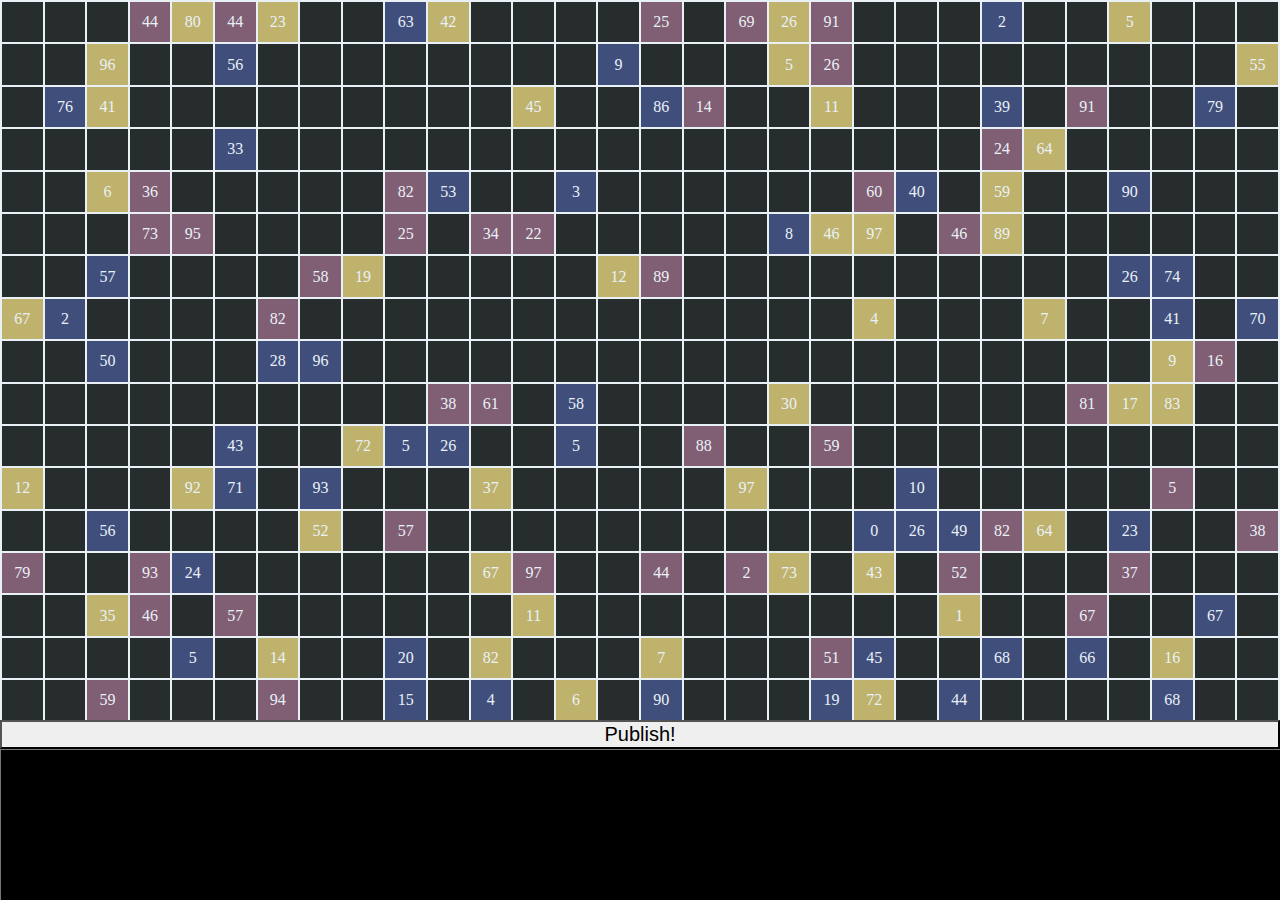
==== public/game.html @ f3b2dba3 "Fixxed css completely" ====
<!DOCTYPE html>
<html>
  <head>
    <title>codetiles</title>
    <link rel="stylesheet" type="text/css" href="css/game.css">
    <script src="js/lib/jquery.min.js"></script>
    <script src="js/lib/kinetic.min.js"></script>
    <script src="js/game.js"></script>
  </head>
  <body>

    <div id="content">
      <div id="board">
      </div>


    </div>
    <div id="code">

    </div>
  </body>
</html>
---- public/css/game.css ----
body, html {
  background-color: #e9f1f7;
  margin: 0;
  padding: 0;
}

td {
  background-color: #272d2d;
  height: 3vw;
  width: 3vw;
  color: #e9f1f7;
  text-align: center;
}

#content {
  height: 100vh;
  overflow: hidden;
}

#game-board {
  width: 100%;
  overflow: hidden;

  
  top: 0;
  left: 0;
  height: 100%;

}

/*
table, tr, td {
  border: 1px solid black;
}
*/

.blue {
  background-color: #404e7c;
}

.red {
  background-color: #805e73;
}

.yellow {
  background-color: #bfb26d;
}

#editor {
  height: 20vh;
  height: inherit;
  resize: none;
  display: block;
  background-color: black;
  color: white;
}

#editor, #code{
  padding: 0;
  margin: 0;
  overflow: hidden;
  width: inherit;
}

#code {
  padding: 0;
  margin: 0;
  width: 100vw;
  position: absolute;
  height: 20vh;
  left: 0;
  bottom: 0;
  background-color: black;
  color: white;
  z-index: 99;
}

#publish {
  border-radius: 0;
  width: inherit;
  font-size: 20px;
}
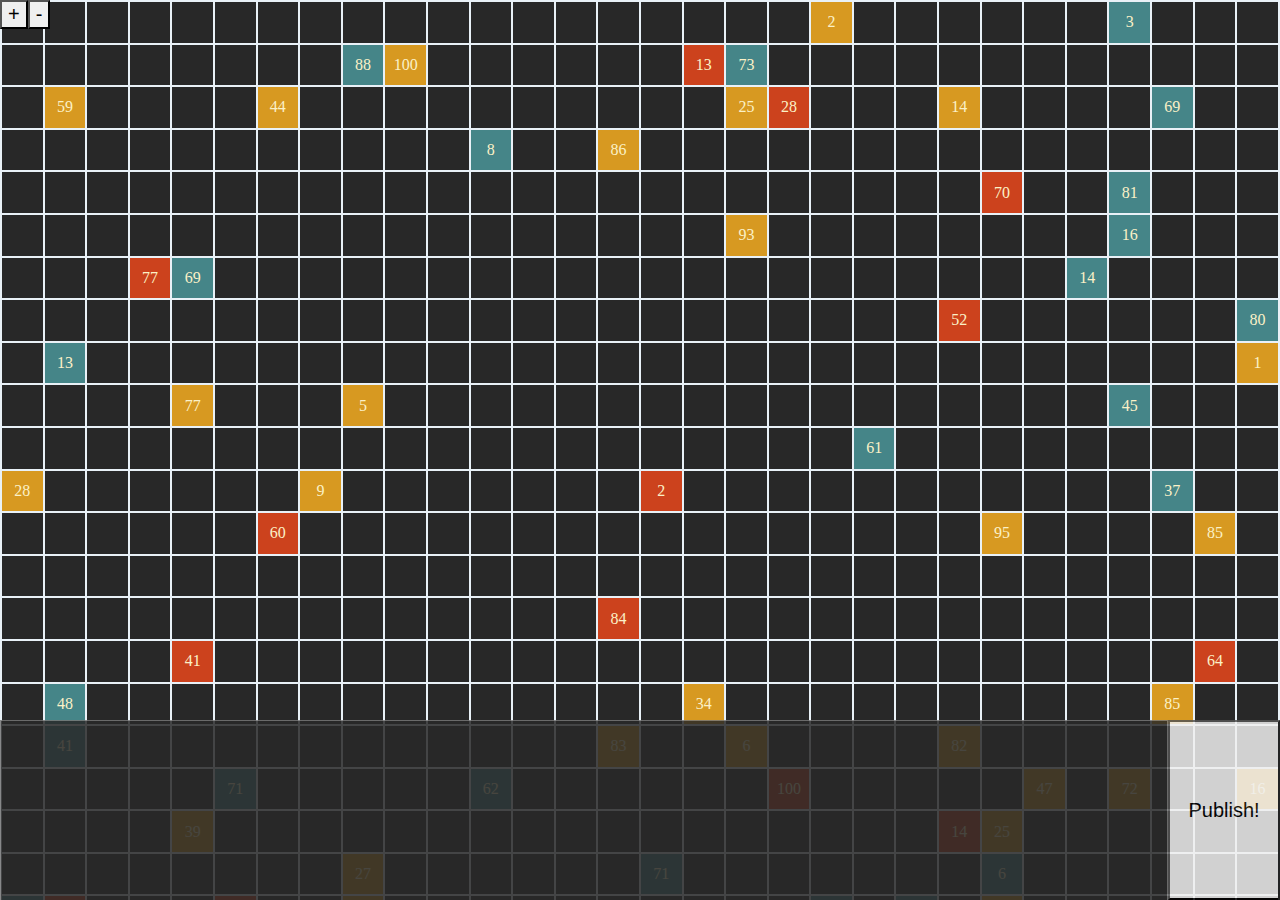
==== commit b26aa8d6: "Add zoom" ====
--- a/public/game.html
+++ b/public/game.html
@@ -8,14 +8,17 @@
     <script src="js/game.js"></script>
   </head>
   <body>
-
+    <div class="zoom">
+      <button onclick="zoomin()">+</button>
+      <button onclick="zoomout()">-</button>
+    </div>
     <div id="content">
       <div id="board">
       </div>
-
-
     </div>
     <div id="code">
+      <textarea id='editor'></textarea>
+      <button id='publish'>Publish!</button>
 
     </div>
   </body>
--- a/public/css/game.css
+++ b/public/css/game.css
@@ -5,10 +5,10 @@
 }
 
 td {
-  background-color: #272d2d;
+  background-color: #282828;
   height: 3vw;
-  width: 3vw;
-  color: #e9f1f7;
+  width: 3vh;
+  color: #fbf1c7;
   text-align: center;
 }
 
@@ -18,13 +18,14 @@
 }
 
 #game-board {
-  width: 100%;
+  width: 100vw;
   overflow: hidden;
 
-  
+
+
   top: 0;
   left: 0;
-  height: 100%;
+  height: 100vw;
 
 }
 
@@ -35,15 +36,15 @@
 */
 
 .blue {
-  background-color: #404e7c;
+  background-color: #458588;
 }
 
 .red {
-  background-color: #805e73;
+  background-color: #cc421d;
 }
 
 .yellow {
-  background-color: #bfb26d;
+  background-color: #d79921;
 }
 
 #editor {
@@ -51,13 +52,14 @@
   height: inherit;
   resize: none;
   display: block;
-  background-color: black;
-  color: white;
+  background-color: #282828;
+  color: #fbf1c7;
+  padding: 2vh 2vw;
+  width: 100vw;
 }
 
 #editor, #code{
-  padding: 0;
-  margin: 0;
+
   overflow: hidden;
   width: inherit;
 }
@@ -70,13 +72,27 @@
   height: 20vh;
   left: 0;
   bottom: 0;
-  background-color: black;
-  color: white;
+  opacity: .85;
   z-index: 99;
+  display: flex;
 }
 
 #publish {
+  padding: 0;
+  margin: 0;
   border-radius: 0;
-  width: inherit;
+  width: 10vw;
   font-size: 20px;
 }
+
+.zoom {
+ position: absolute;
+ left: 0;
+ font-size: 0px;
+}
+
+.zoom > button {
+  border-radius: 0;
+  margin: 0;
+  font-size: 20px;
+}
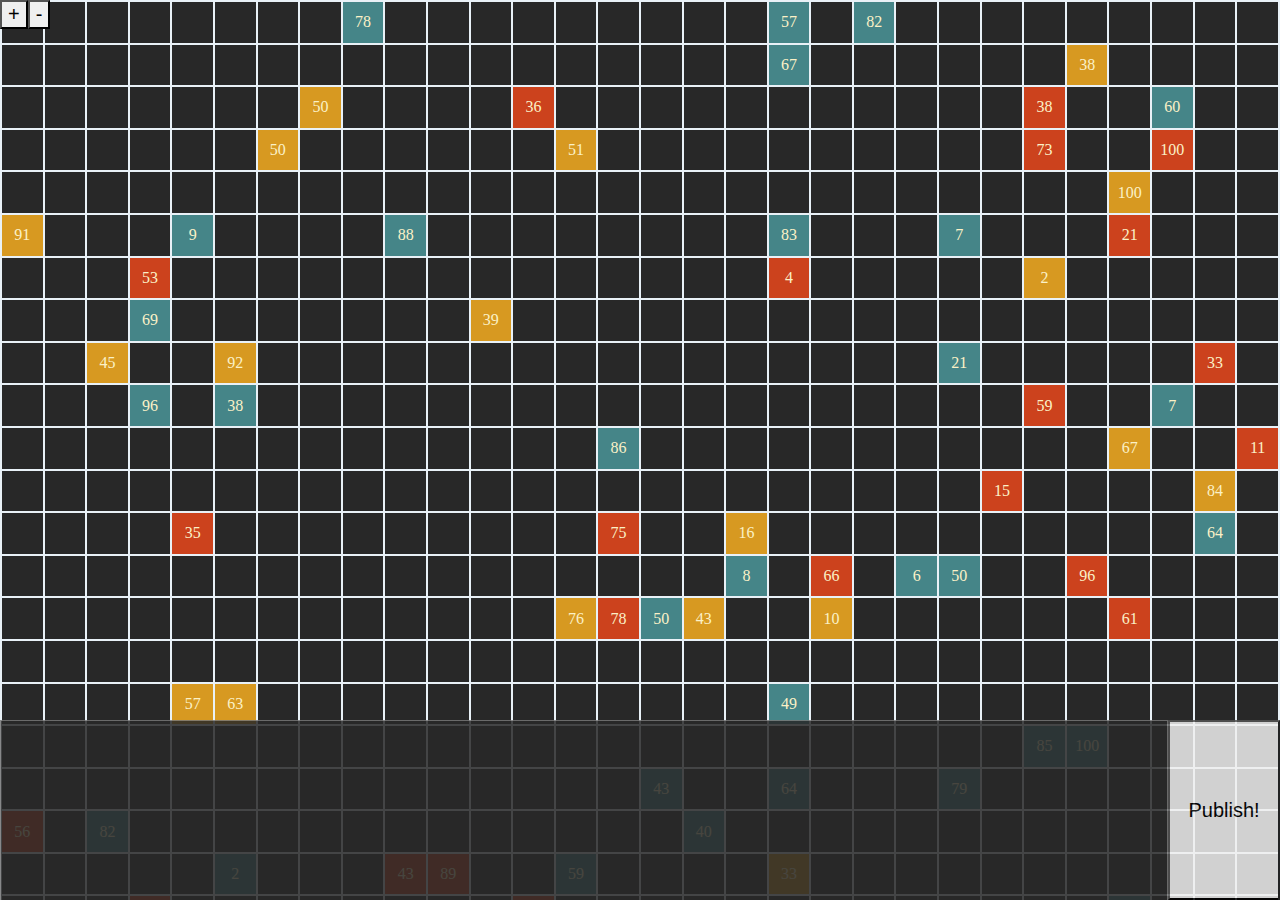
==== commit feb2367a: "Control zoom with scrollwheel" ====
--- a/public/game.html
+++ b/public/game.html
@@ -5,21 +5,23 @@
     <link rel="stylesheet" type="text/css" href="css/game.css">
     <script src="js/lib/jquery.min.js"></script>
     <script src="js/lib/kinetic.min.js"></script>
+    <script src="js/lib/jquery.mousewheel.min.js"></script>
     <script src="js/game.js"></script>
   </head>
   <body>
-    <div class="zoom">
-      <button onclick="zoomin()">+</button>
-      <button onclick="zoomout()">-</button>
-    </div>
-    <div id="content">
-      <div id="board">
+    <div class="container">
+      <div class="zoom">
+        <button onclick="zoomin()">+</button>
+        <button onclick="zoomout()">-</button>
       </div>
-    </div>
-    <div id="code">
-      <textarea id='editor'></textarea>
-      <button id='publish'>Publish!</button>
-
+      <div id="content">
+        <div id="board">
+        </div>
+      </div>
+      <div id="code">
+        <textarea id='editor'></textarea>
+        <button id='publish'>Publish!</button>
+      </div>
     </div>
   </body>
 </html>
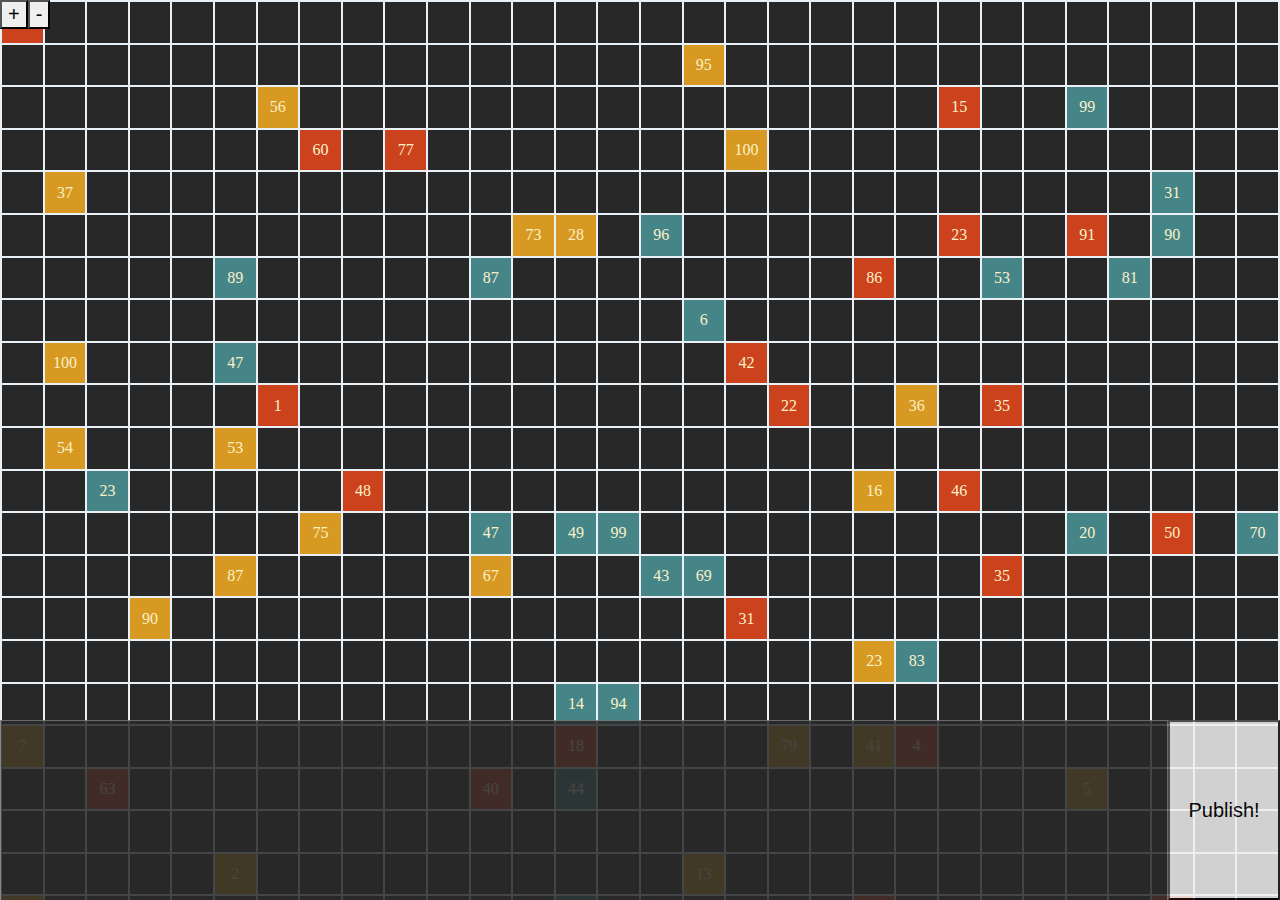
==== commit fdaf92a3: "Improve titles" ====
--- a/public/game.html
+++ b/public/game.html
@@ -1,7 +1,7 @@
 <!DOCTYPE html>
 <html>
   <head>
-    <title>codetiles</title>
+    <title>in game | codetiles</title>
     <link rel="stylesheet" type="text/css" href="css/game.css">
     <script src="js/lib/jquery.min.js"></script>
     <script src="js/lib/kinetic.min.js"></script>
--- a/public/css/game.css
+++ b/public/css/game.css
@@ -7,7 +7,7 @@
 td {
   background-color: #282828;
   height: 3vw;
-  width: 3vh;
+  width: 3vw;
   color: #fbf1c7;
   text-align: center;
 }
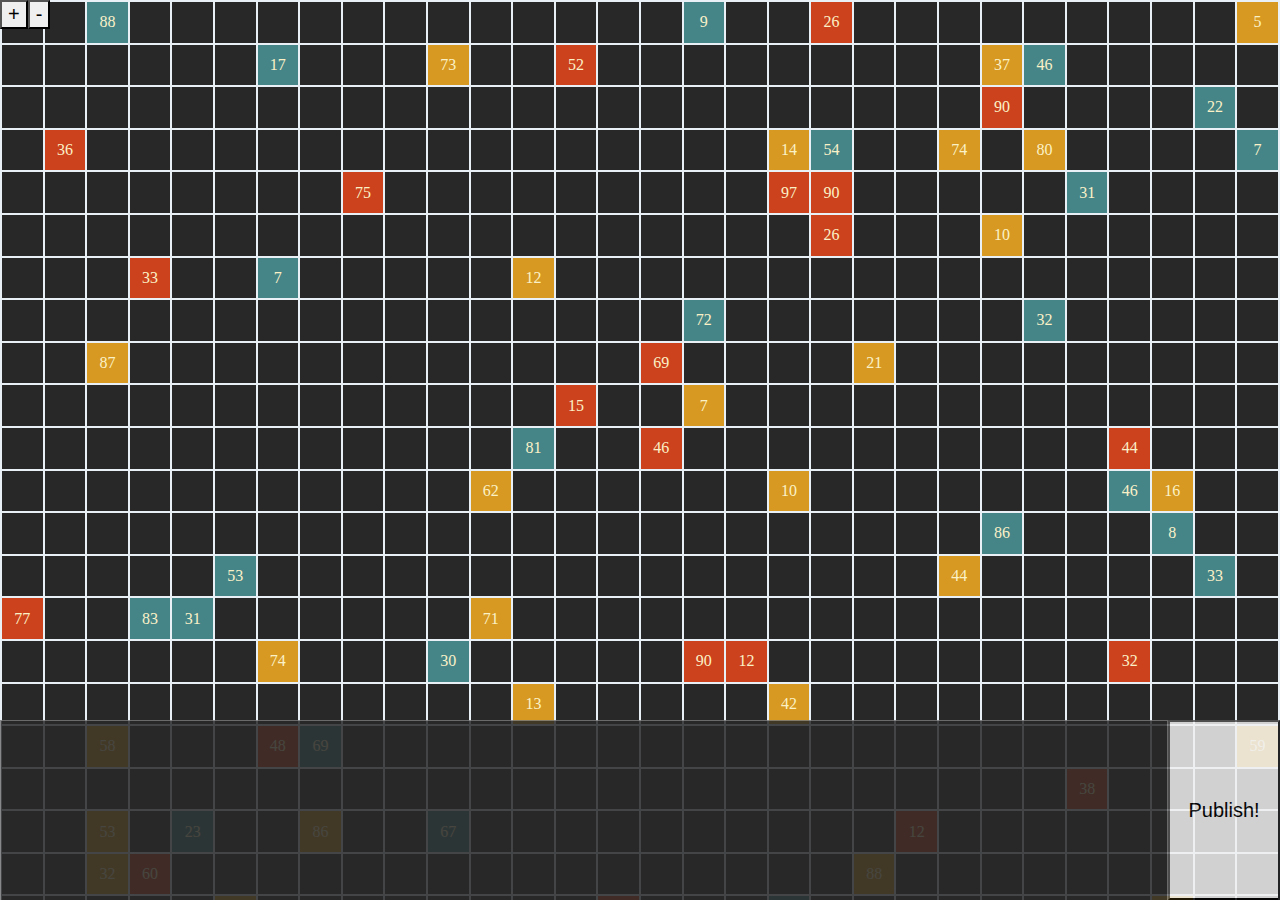
==== commit ddf57c77: "Minor code cleanup" ====
--- a/public/game.html
+++ b/public/game.html
@@ -19,8 +19,8 @@
         </div>
       </div>
       <div id="code">
-        <textarea id='editor'></textarea>
-        <button id='publish'>Publish!</button>
+        <textarea id="editor"></textarea>
+        <button id="publish">Publish!</button>
       </div>
     </div>
   </body>
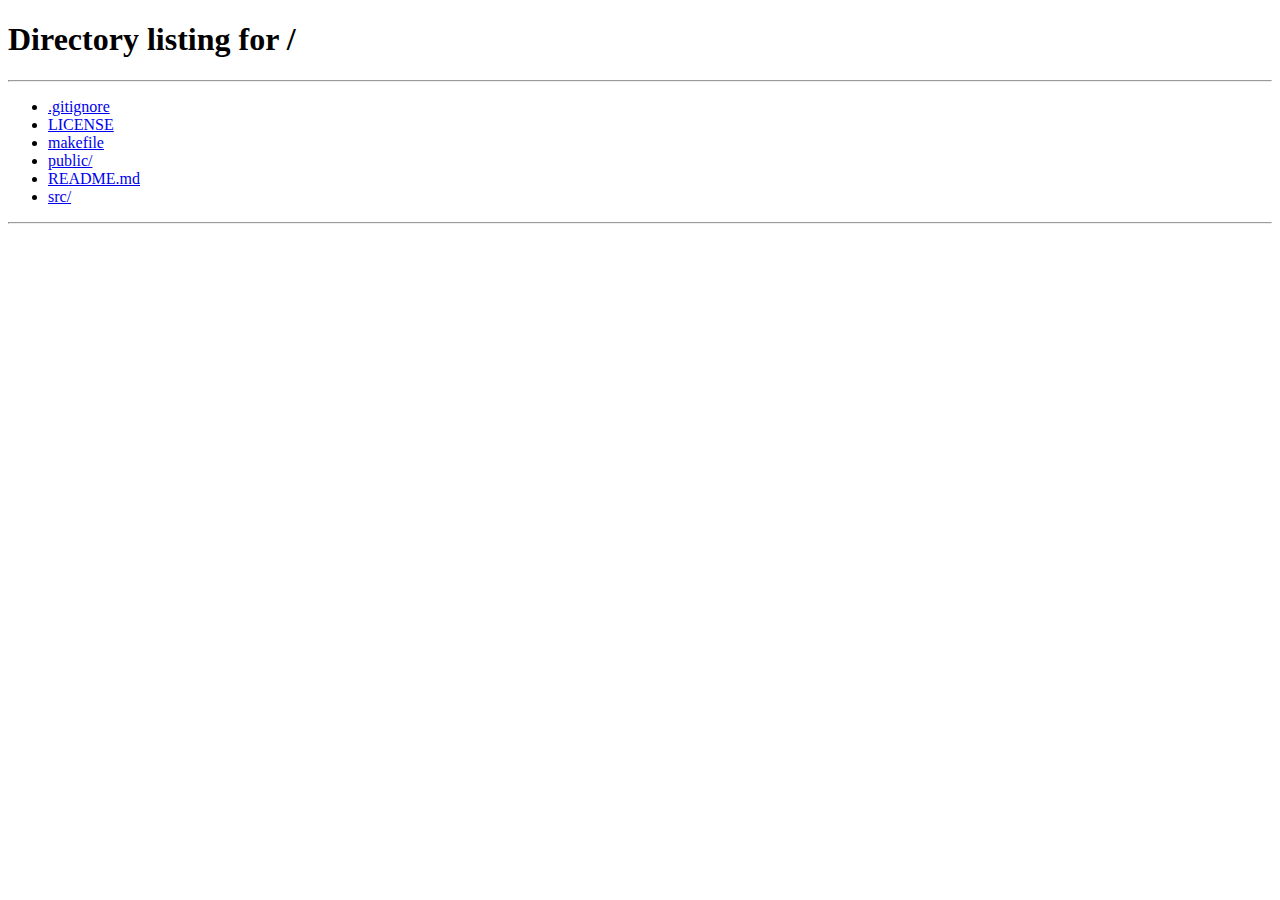
==== commit 422183c4: "Only allow logged-in users to view /game" ====
--- a/public/game.html
+++ b/public/game.html
@@ -6,6 +6,7 @@
     <script src="js/lib/jquery.min.js"></script>
     <script src="js/lib/kinetic.min.js"></script>
     <script src="js/lib/jquery.mousewheel.min.js"></script>
+    <script src="js/login.js"></script>
     <script src="js/game.js"></script>
   </head>
   <body>
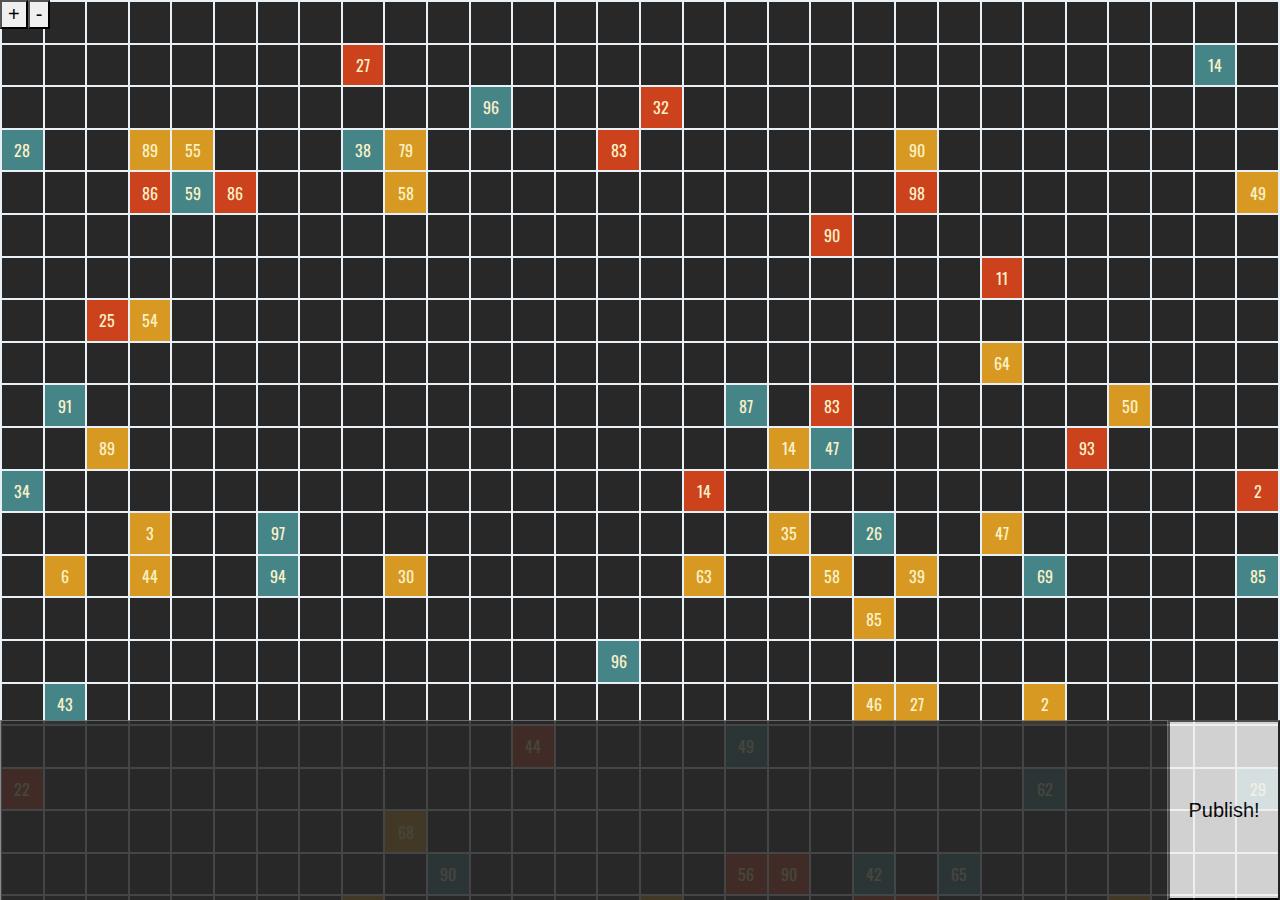
==== commit 10da747a: "Remove old login verification system (replaced by websockets calls)" ====
--- a/public/game.html
+++ b/public/game.html
@@ -2,11 +2,11 @@
 <html>
   <head>
     <title>in game | codetiles</title>
+    <link href="https://fonts.googleapis.com/css?family=Oswald" rel="stylesheet">
     <link rel="stylesheet" type="text/css" href="css/game.css">
     <script src="js/lib/jquery.min.js"></script>
     <script src="js/lib/kinetic.min.js"></script>
     <script src="js/lib/jquery.mousewheel.min.js"></script>
-    <script src="js/login.js"></script>
     <script src="js/game.js"></script>
   </head>
   <body>
--- a/public/css/game.css
+++ b/public/css/game.css
@@ -10,6 +10,8 @@
   width: 3vw;
   color: #fbf1c7;
   text-align: center;
+  font-family: 'Oswald', sans-serif;
+
 }
 
 #content {
@@ -20,7 +22,7 @@
 #game-board {
   width: 100vw;
   overflow: hidden;
-
+  cursor: pointer;
 
 
   top: 0;
@@ -85,6 +87,10 @@
   font-size: 20px;
 }
 
+#publish:hover {
+	background-color:#e9f1f7;
+}
+
 .zoom {
  position: absolute;
  left: 0;
